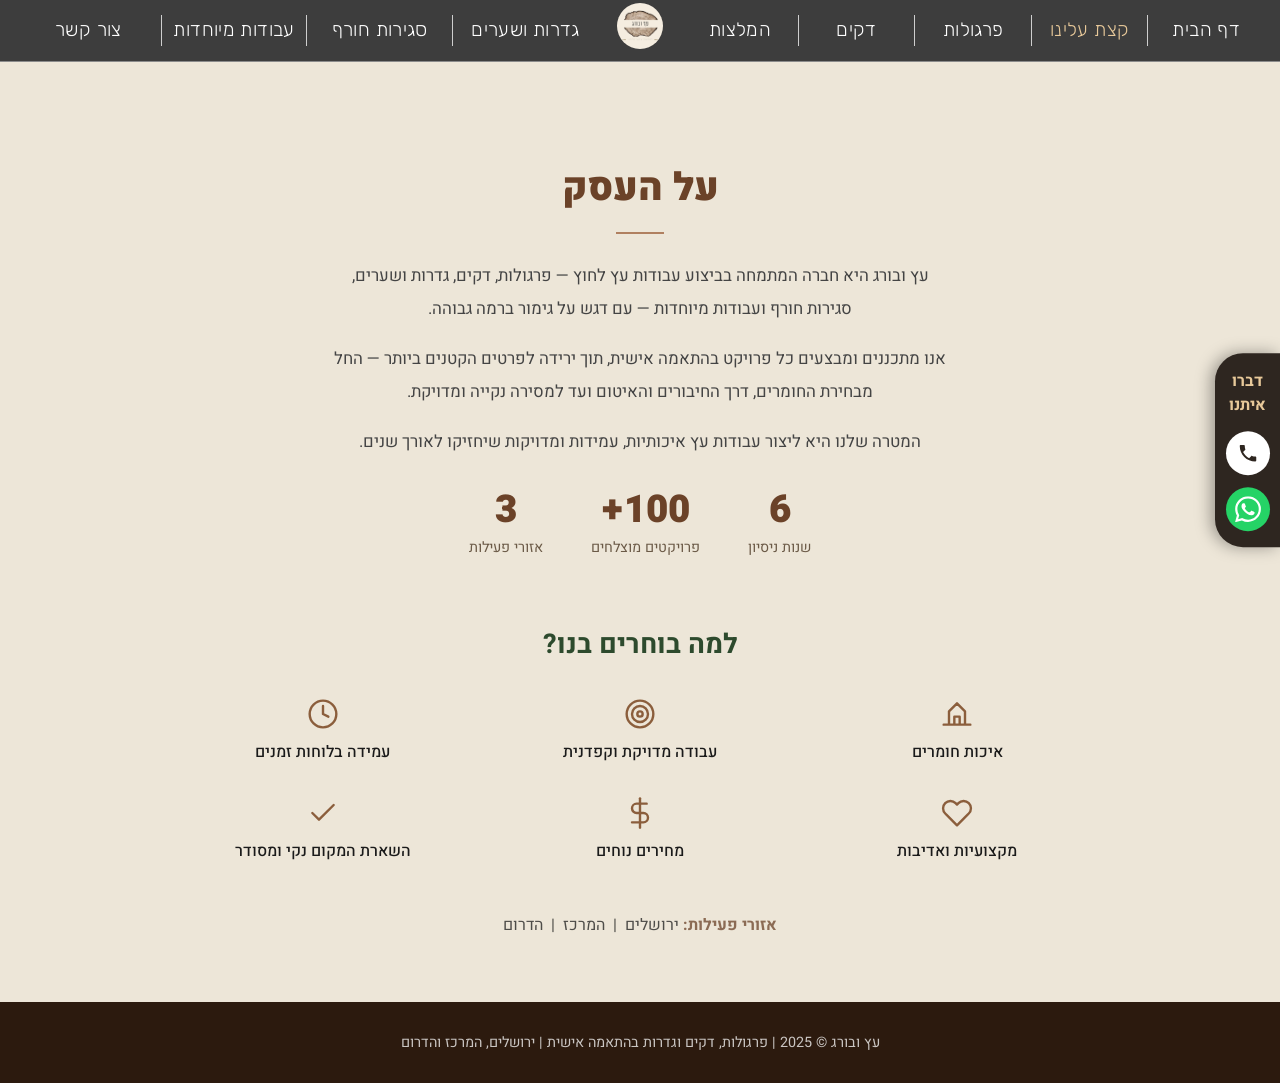
==== about.html @ 6e5e1c06 "Update about page text and projects count to 100+" ====
﻿<!DOCTYPE html>
<html lang="he" dir="rtl">
<head>
  <meta charset="UTF-8">
  <meta name="viewport" content="width=device-width, initial-scale=1.0">
  <meta name="description" content="עץ ובורג — 6 שנות ניסיון בעבודות עץ איכותיות. פרגולות, דקים וגדרות בירושלים, המרכז והדרום.">
  <title>קצת עלינו | עץ ובורג</title>
  <link rel="stylesheet" href="css/style.css">
  <style>
    .page-content { background-color: #ede6d8; }

    .about-section {
      max-width: 1000px;
      margin: 4rem auto;
      padding: 0 2rem;
    }

    .about-hero {
      display: flex;
      gap: 3rem;
      align-items: center;
      margin-bottom: 4rem;
    }

    .about-hero img {
      width: 340px;
      height: 400px;
      object-fit: cover;
      border-radius: var(--border-radius);
      box-shadow: var(--shadow);
      flex-shrink: 0;
    }

    .about-hero img[src="assets/owner.jpg"] {
      display: none;
    }

    .about-hero-text {
      flex: 1;
      text-align: center;
    }

    .about-hero-text h1 {
      font-size: 2.4rem;
      font-weight: 900;
      color: var(--color-primary);
      margin-bottom: 1rem;
    }

    .about-hero-text h1::after {
      content: '';
      display: block;
      width: 48px;
      height: 2px;
      background-color: #b08060;
      margin: 0.8rem auto 1.6rem;
    }

    .about-hero-text p {
      font-size: 1.05rem;
      line-height: 1.95;
      color: #444;
      margin-bottom: 1.1rem;
      max-width: 620px;
      margin-right: auto;
      margin-left: auto;
    }

    .about-stats {
      display: flex;
      justify-content: center;
      gap: 3rem;
      margin-top: 2rem;
      flex-wrap: wrap;
    }

    .stat {
      text-align: center;
    }

    .stat-number {
      font-size: 2.4rem;
      font-weight: 900;
      color: var(--color-primary);
      line-height: 1;
    }

    .stat-label {
      font-size: 0.9rem;
      color: #6b5a47;
      margin-top: 0.4rem;
    }

    .values-section h2 {
      font-size: 1.7rem;
      font-weight: 700;
      color: var(--color-secondary);
      margin-bottom: 2rem;
      text-align: center;
    }

    .values-grid {
      display: grid;
      grid-template-columns: repeat(3, 1fr);
      gap: 2rem 1rem;
      text-align: center;
    }

    .value-item {
      display: flex;
      flex-direction: column;
      align-items: center;
      gap: 0.6rem;
    }

    .value-item svg {
      width: 32px;
      height: 32px;
      stroke: #8B5E3C;
      fill: none;
      stroke-width: 1.8;
      stroke-linecap: round;
      stroke-linejoin: round;
    }

    .value-item span {
      font-size: 1rem;
      font-weight: 500;
      color: var(--color-text);
    }

    .areas-section {
      margin-top: 3.5rem;
      background-color: var(--color-secondary);
      color: var(--color-white);
      border-radius: var(--border-radius);
      padding: 2rem;
      text-align: center;
      margin-bottom: 4rem;
    }

    .areas-section h2 {
      font-size: 1.4rem;
      font-weight: 700;
      margin-bottom: 0.8rem;
    }

    .areas-section p {
      font-size: 1.05rem;
      opacity: 0.9;
    }

    .areas-line {
      text-align: center;
      font-size: 1rem;
      color: var(--color-text);
      margin: 3rem 0 4rem;
      opacity: 0.75;
    }

    .areas-line span {
      font-weight: 700;
      color: var(--color-primary);
    }

    @media (max-width: 768px) {
      .about-hero { flex-direction: column; }
      .about-hero img { width: 100%; height: 280px; }
      .values-grid { grid-template-columns: 1fr; }
    }
  </style>
</head>
<body>

<nav class="navbar">
    <ul class="navbar-links navbar-links-right" id="navbar-links-right">
      <li><a href="index.html">דף הבית</a></li>
      <li><a href="about.html">קצת עלינו</a></li>
      <li><a href="category.html?cat=pergolas">פרגולות</a></li>
      <li><a href="category.html?cat=decks">דקים</a></li>
      <li><a href="reviews.html">המלצות</a></li>
    </ul>
    <div class="navbar-logo">
      <a href="index.html"><img src="assets/logo.png" alt="עץ ובורג לוגו"></a>
    </div>
    <ul class="navbar-links navbar-links-left" id="navbar-links-left">
      <li><a href="category.html?cat=fences">גדרות ושערים</a></li>
      <li><a href="category.html?cat=winter">סגירות חורף</a></li>
      <li><a href="category.html?cat=special">עבודות מיוחדות</a></li>
      <li><a href="contact.html">צור קשר</a></li>
    </ul>
    <button class="hamburger" id="hamburger" aria-label="פתח תפריט">
      <span></span><span></span><span></span>
    </button>
  </nav>

  <main class="page-content">
    <div class="about-section">

      <div class="about-hero">
        <img src="assets/owner.jpg" alt="בעל העסק בעבודה">
        <div class="about-hero-text">
          <h1>על העסק</h1>
          <p>
            עץ ובורג היא חברה המתמחה בביצוע עבודות עץ לחוץ — פרגולות, דקים, גדרות ושערים,
            סגירות חורף ועבודות מיוחדות — עם דגש על גימור ברמה גבוהה.
          </p>
          <p>
            אנו מתכננים ומבצעים כל פרויקט בהתאמה אישית, תוך ירידה לפרטים הקטנים ביותר —
            החל מבחירת החומרים, דרך החיבורים והאיטום ועד למסירה נקייה ומדויקת.
          </p>
          <p>
            המטרה שלנו היא ליצור עבודות עץ איכותיות, עמידות ומדויקות שיחזיקו לאורך שנים.
          </p>
          <div class="about-stats">
            <div class="stat">
              <div class="stat-number">6</div>
              <div class="stat-label">שנות ניסיון</div>
            </div>
            <div class="stat">
              <div class="stat-number">100+</div>
              <div class="stat-label">פרויקטים מוצלחים</div>
            </div>
            <div class="stat">
              <div class="stat-number">3</div>
              <div class="stat-label">אזורי פעילות</div>
            </div>
          </div>
        </div>
      </div>

      <div class="values-section">
        <h2>למה בוחרים בנו?</h2>
        <div class="values-grid">

          <div class="value-item">
            <svg viewBox="0 0 24 24"><path d="M2 20h20M6 20V10l6-6 6 6v10M10 20v-6h4v6"/></svg>
            <span>איכות חומרים</span>
          </div>

          <div class="value-item">
            <svg viewBox="0 0 24 24"><circle cx="12" cy="12" r="10"/><circle cx="12" cy="12" r="6"/><circle cx="12" cy="12" r="2"/></svg>
            <span>עבודה מדויקת וקפדנית</span>
          </div>

          <div class="value-item">
            <svg viewBox="0 0 24 24"><circle cx="12" cy="12" r="10"/><polyline points="12 6 12 12 16 14"/></svg>
            <span>עמידה בלוחות זמנים</span>
          </div>

          <div class="value-item">
            <svg viewBox="0 0 24 24"><path d="M20.84 4.61a5.5 5.5 0 0 0-7.78 0L12 5.67l-1.06-1.06a5.5 5.5 0 0 0-7.78 7.78l1.06 1.06L12 21.23l7.78-7.78 1.06-1.06a5.5 5.5 0 0 0 0-7.78z"/></svg>
            <span>מקצועיות ואדיבות</span>
          </div>

          <div class="value-item">
            <svg viewBox="0 0 24 24"><line x1="12" y1="1" x2="12" y2="23"/><path d="M17 5H9.5a3.5 3.5 0 0 0 0 7h5a3.5 3.5 0 0 1 0 7H6"/></svg>
            <span>מחירים נוחים</span>
          </div>

          <div class="value-item">
            <svg viewBox="0 0 24 24"><polyline points="20 6 9 17 4 12"/></svg>
            <span>השארת המקום נקי ומסודר</span>
          </div>

        </div>
      </div>

      <div class="areas-line">
        <span>אזורי פעילות:</span> ירושלים &nbsp;|&nbsp; המרכז &nbsp;|&nbsp; הדרום
      </div>

    </div>
  </main>

  <!-- ווידג'ט יצירת קשר צף -->
  <div class="contact-widget">
    <span class="contact-widget-label">דברו<br>איתנו</span>
    <a href="tel:+972522090411" class="contact-btn contact-btn-phone" aria-label="התקשר אלינו">
      <svg viewBox="0 0 24 24" xmlns="http://www.w3.org/2000/svg">
        <path d="M6.62 10.79c1.44 2.83 3.76 5.14 6.59 6.59l2.2-2.2c.27-.27.67-.36 1.02-.24 1.12.37 2.33.57 3.57.57.55 0 1 .45 1 1V20c0 .55-.45 1-1 1-9.39 0-17-7.61-17-17 0-.55.45-1 1-1h3.5c.55 0 1 .45 1 1 0 1.25.2 2.45.57 3.57.11.35.03.74-.25 1.02l-2.2 2.2z"/>
      </svg>
    </a>
    <a href="https://wa.me/972522090411?text=שלום נתנאל, הגעתי אליך דרך האתר ואשמח לשמוע פרטים נוספים" class="contact-btn contact-btn-whatsapp" target="_blank" rel="noopener" aria-label="וואטסאפ">
      <svg viewBox="0 0 24 24" xmlns="http://www.w3.org/2000/svg">
        <path d="M17.472 14.382c-.297-.149-1.758-.867-2.03-.967-.273-.099-.471-.148-.67.15-.197.297-.767.966-.94 1.164-.173.199-.347.223-.644.075-.297-.15-1.255-.463-2.39-1.475-.883-.788-1.48-1.761-1.653-2.059-.173-.297-.018-.458.13-.606.134-.133.298-.347.446-.52.149-.174.198-.298.298-.497.099-.198.05-.371-.025-.52-.075-.149-.669-1.612-.916-2.207-.242-.579-.487-.5-.669-.51-.173-.008-.371-.01-.57-.01-.198 0-.52.074-.792.372-.272.297-1.04 1.016-1.04 2.479 0 1.462 1.065 2.875 1.213 3.074.149.198 2.096 3.2 5.077 4.487.709.306 1.262.489 1.694.625.712.227 1.36.195 1.871.118.571-.085 1.758-.719 2.006-1.413.248-.694.248-1.289.173-1.413-.074-.124-.272-.198-.57-.347m-5.421 7.403h-.004a9.87 9.87 0 01-5.031-1.378l-.361-.214-3.741.982.998-3.648-.235-.374a9.86 9.86 0 01-1.51-5.26c.001-5.45 4.436-9.884 9.888-9.884 2.64 0 5.122 1.03 6.988 2.898a9.825 9.825 0 012.893 6.994c-.003 5.45-4.437 9.884-9.885 9.884m8.413-18.297A11.815 11.815 0 0012.05 0C5.495 0 .16 5.335.157 11.892c0 2.096.547 4.142 1.588 5.945L.057 24l6.305-1.654a11.882 11.882 0 005.683 1.448h.005c6.554 0 11.89-5.335 11.893-11.893a11.821 11.821 0 00-3.48-8.413z"/>
      </svg>
    </a>
  </div>
  <footer>
    <p>עץ ובורג &copy; 2025 | פרגולות, דקים וגדרות בהתאמה אישית | ירושלים, המרכז והדרום</p>
  </footer>

  <script src="js/main.js"></script>
</body>
</html>
---- css/style.css ----
@import url('https://fonts.googleapis.com/css2?family=Heebo:wght@300;400;500;700;900&family=Rubik:wght@300;400;500&family=Secular+One&family=Noto+Serif+Hebrew:wght@700;900&display=swap');
@import 'variables.css';

* {
  margin: 0;
  padding: 0;
  box-sizing: border-box;
}

html {
  direction: rtl;
  scroll-behavior: smooth;
}

body {
  font-family: var(--font-family);
  color: var(--color-text);
  background-color: var(--color-background);
  line-height: 1.6;
}

/* ===== NAVBAR ===== */
.navbar {
  position: fixed;
  top: 0;
  right: 0;
  left: 0;
  height: var(--navbar-height);
  background-color: #3d3d3d;
  z-index: 1000;
  display: flex;
  align-items: center;
  justify-content: center;
  padding: 0 1rem;
  border-bottom: 1px solid rgba(255, 255, 255, 0.4);
}

.navbar-logo {
  flex-shrink: 0;
  padding: 0 1.2rem;
}

.navbar-logo img {
  height: 46px;
  width: 46px;
  object-fit: cover;
  border-radius: 50%;
  background-color: #f5ede0;
}

.navbar-links {
  display: flex;
  align-items: center;
  list-style: none;
  flex: 1;
}

.navbar-links-right {
  justify-content: flex-end;
}

.navbar-links-left {
  justify-content: flex-start;
}

.navbar-links li {
  flex: 1;
  display: flex;
  align-items: center;
  justify-content: center;
  white-space: nowrap;
}

.navbar-links li:not(:last-child) {
  border-left: 1px solid rgba(255, 255, 255, 0.75);
}


.navbar-links a {
  text-decoration: none;
  color: #ffffff;
  font-size: 1.2rem;
  font-weight: 300;
  font-family: 'Rubik', sans-serif;
  letter-spacing: 0.02em;
  transition: color var(--transition);
  white-space: nowrap;
}

.navbar-links a:hover,
.navbar-links a.active {
  color: #e8c99a;
}

/* ===== HAMBURGER ===== */
.hamburger {
  display: none;
  flex-direction: column;
  gap: 5px;
  cursor: pointer;
  background: none;
  border: none;
  padding: 5px;
}

.hamburger span {
  display: block;
  width: 26px;
  height: 2px;
  background-color: #ffffff;
  transition: var(--transition);
}

.hamburger.open span:nth-child(1) {
  transform: translateY(7px) rotate(45deg);
}
.hamburger.open span:nth-child(2) {
  opacity: 0;
}
.hamburger.open span:nth-child(3) {
  transform: translateY(-7px) rotate(-45deg);
}

/* ===== PAGE CONTENT ===== */
.page-content {
  margin-top: var(--navbar-height);
  min-height: calc(100vh - var(--navbar-height));
  background-color: #ede6d8;
  padding-top: 2rem;
}

/* ===== CONTACT WIDGET ===== */
.contact-widget {
  position: fixed;
  top: 50%;
  right: 0;
  transform: translateY(-50%);
  background-color: #2e2620;
  border-radius: 28px 0 0 28px;
  padding: 1rem 0.65rem;
  display: flex;
  flex-direction: column;
  align-items: center;
  gap: 0.7rem;
  z-index: 999;
  box-shadow: -4px 0 16px rgba(0, 0, 0, 0.35);
}

.contact-widget-label {
  color: #e8c99a;
  font-family: var(--font-family);
  font-size: 1rem;
  font-weight: 700;
  text-align: center;
  line-height: 1.5;
  margin-bottom: 0.2rem;
}

.contact-btn {
  width: 44px;
  height: 44px;
  border-radius: 50%;
  display: flex;
  align-items: center;
  justify-content: center;
  text-decoration: none;
  transition: transform var(--transition);
}

.contact-btn:hover {
  transform: scale(1.12);
}

.contact-btn-phone {
  background-color: #ffffff;
}

.contact-btn-phone svg {
  width: 22px;
  height: 22px;
  fill: #2e2620;
}

.contact-btn-whatsapp {
  background-color: #25D366;
}

.contact-btn-whatsapp svg {
  width: 26px;
  height: 26px;
  fill: white;
}

/* ===== FOOTER ===== */
footer {
  background-color: #2c1a0e;
  color: rgba(255,255,255,0.75);
  text-align: center;
  padding: 1.8rem 2rem;
  font-size: 0.9rem;
}

/* ===== HOME PAGE PANELS ===== */
.home-panels {
  display: flex;
  height: calc(100vh - var(--navbar-height));
}

.panel {
  flex: 1;
  position: relative;
  overflow: hidden;
  cursor: pointer;
  background-color: #2D4A2D;
}

.panel:nth-child(2) {
  flex: 1.8;
}

.panel-slides {
  position: absolute;
  inset: 0;
}

.panel-slides img {
  position: absolute;
  inset: 0;
  width: 100%;
  height: 100%;
  object-fit: cover;
  opacity: 0;
  transition: opacity 1.8s ease;
}

.panel-slides img.active {
  opacity: 1;
  animation: pan-right-to-left 4.5s ease-in-out forwards;
}

@keyframes pan-right-to-left {
  from { transform: scale(1.12) translateX(4%); }
  to   { transform: scale(1.12) translateX(-4%); }
}

.panel-label {
  position: absolute;
  bottom: 22%;
  right: 0;
  left: 0;
  color: var(--color-white);
  font-size: 3.2rem;
  font-weight: 400;
  font-family: 'Secular One', sans-serif;
  letter-spacing: 0.03em;
  text-align: center;
  padding: 0 1rem;
  text-shadow: 4px 4px 0 #000;
}


.panel::after {
  content: '';
  position: absolute;
  bottom: 0;
  left: 0;
  right: 0;
  height: 25%;
  background: linear-gradient(transparent, rgba(0, 0, 0, 0.45));
  pointer-events: none;
  z-index: 1;
}

.panel-label {
  z-index: 2;
}

.panel:not(:last-child) {
  border-left: 2px solid rgba(255, 255, 255, 0.85);
}

/* ===== MOBILE MENU ===== */
.mobile-menu {
  display: none;
  position: fixed;
  top: var(--navbar-height);
  right: 0;
  left: 0;
  background-color: #3d3d3d;
  flex-direction: column;
  list-style: none;
  z-index: 998;
  box-shadow: var(--shadow);
  max-height: calc(100vh - var(--navbar-height));
  overflow-y: auto;
}

.mobile-menu.open {
  display: flex;
}

.mobile-menu li {
  border-bottom: 1px solid rgba(255,255,255,0.1);
}

.mobile-menu a {
  display: block;
  padding: 0.9rem 1.5rem;
  color: rgba(255,255,255,0.9);
  text-decoration: none;
  font-size: 1.05rem;
  font-family: 'Rubik', sans-serif;
  font-weight: 500;
}

.mobile-menu a:hover {
  color: #e8c99a;
  background-color: rgba(255,255,255,0.05);
}

/* ===== MOBILE ===== */
@media (max-width: 768px) {
  .hamburger {
    display: flex;
    position: absolute;
    left: 1rem;
    top: 50%;
    transform: translateY(-50%);
  }

  .navbar {
    justify-content: center;
  }

  .navbar-links-right,
  .navbar-links-left {
    display: none;
  }

  .home-panels {
    flex-direction: column;
    height: auto;
  }

  .panel {
    flex: none;
    height: 40vh;
    min-height: 220px;
    width: 100%;
  }
}
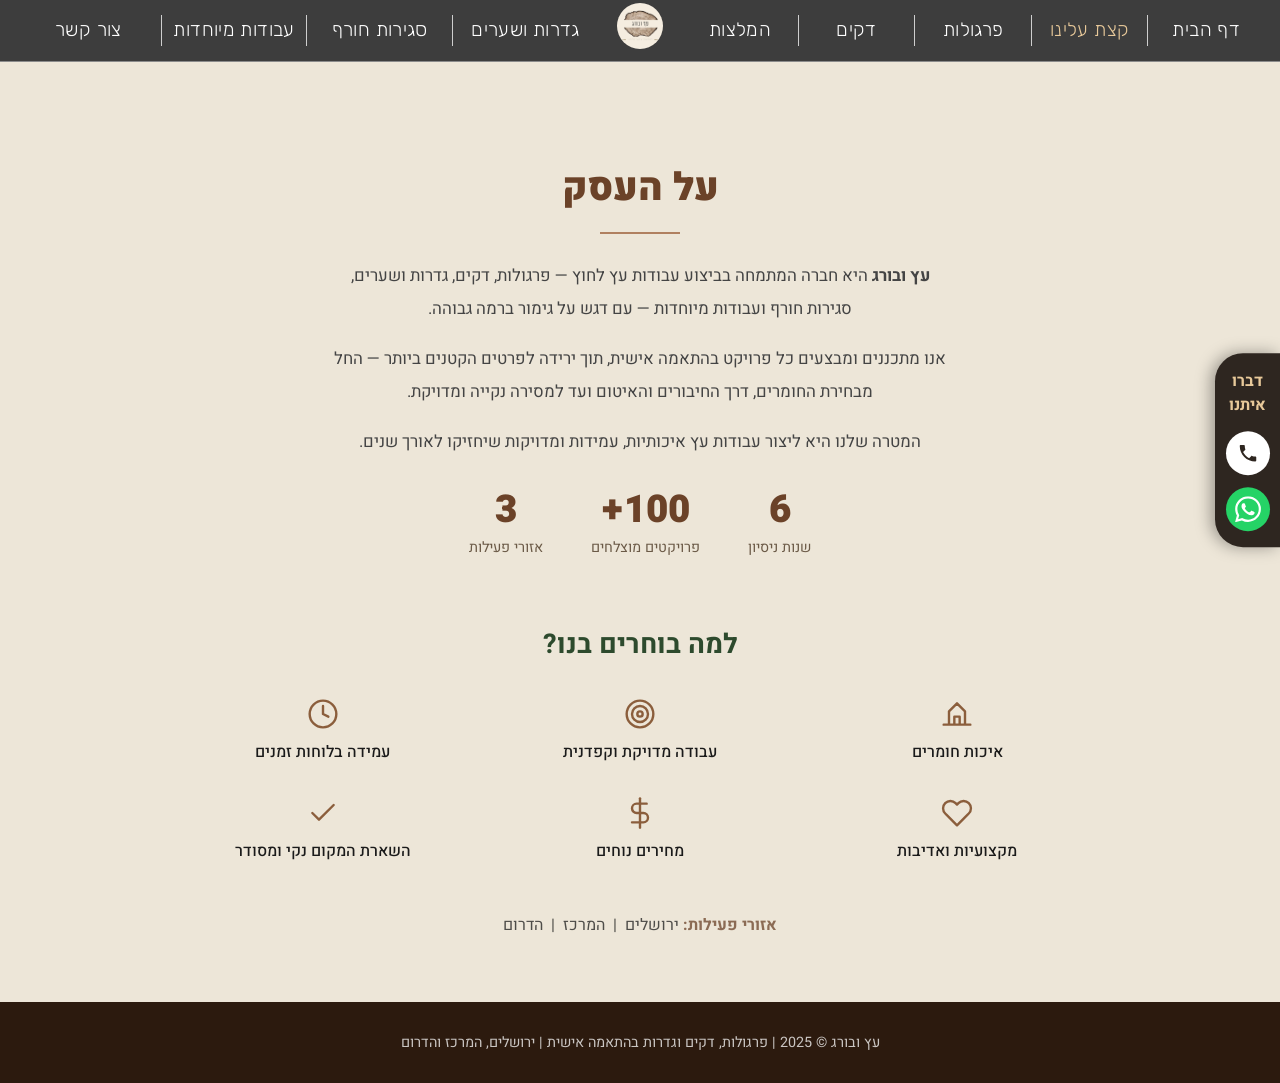
==== commit 31a3bfa0: "Widen divider line and bold עץ ובורג in about page" ====
--- a/about.html
+++ b/about.html
@@ -50,7 +50,7 @@
     .about-hero-text h1::after {
       content: '';
       display: block;
-      width: 48px;
+      width: 80px;
       height: 2px;
       background-color: #b08060;
       margin: 0.8rem auto 1.6rem;
@@ -202,7 +202,7 @@
         <div class="about-hero-text">
           <h1>על העסק</h1>
           <p>
-            עץ ובורג היא חברה המתמחה בביצוע עבודות עץ לחוץ — פרגולות, דקים, גדרות ושערים,
+            <strong>עץ ובורג</strong> היא חברה המתמחה בביצוע עבודות עץ לחוץ — פרגולות, דקים, גדרות ושערים,
             סגירות חורף ועבודות מיוחדות — עם דגש על גימור ברמה גבוהה.
           </p>
           <p>
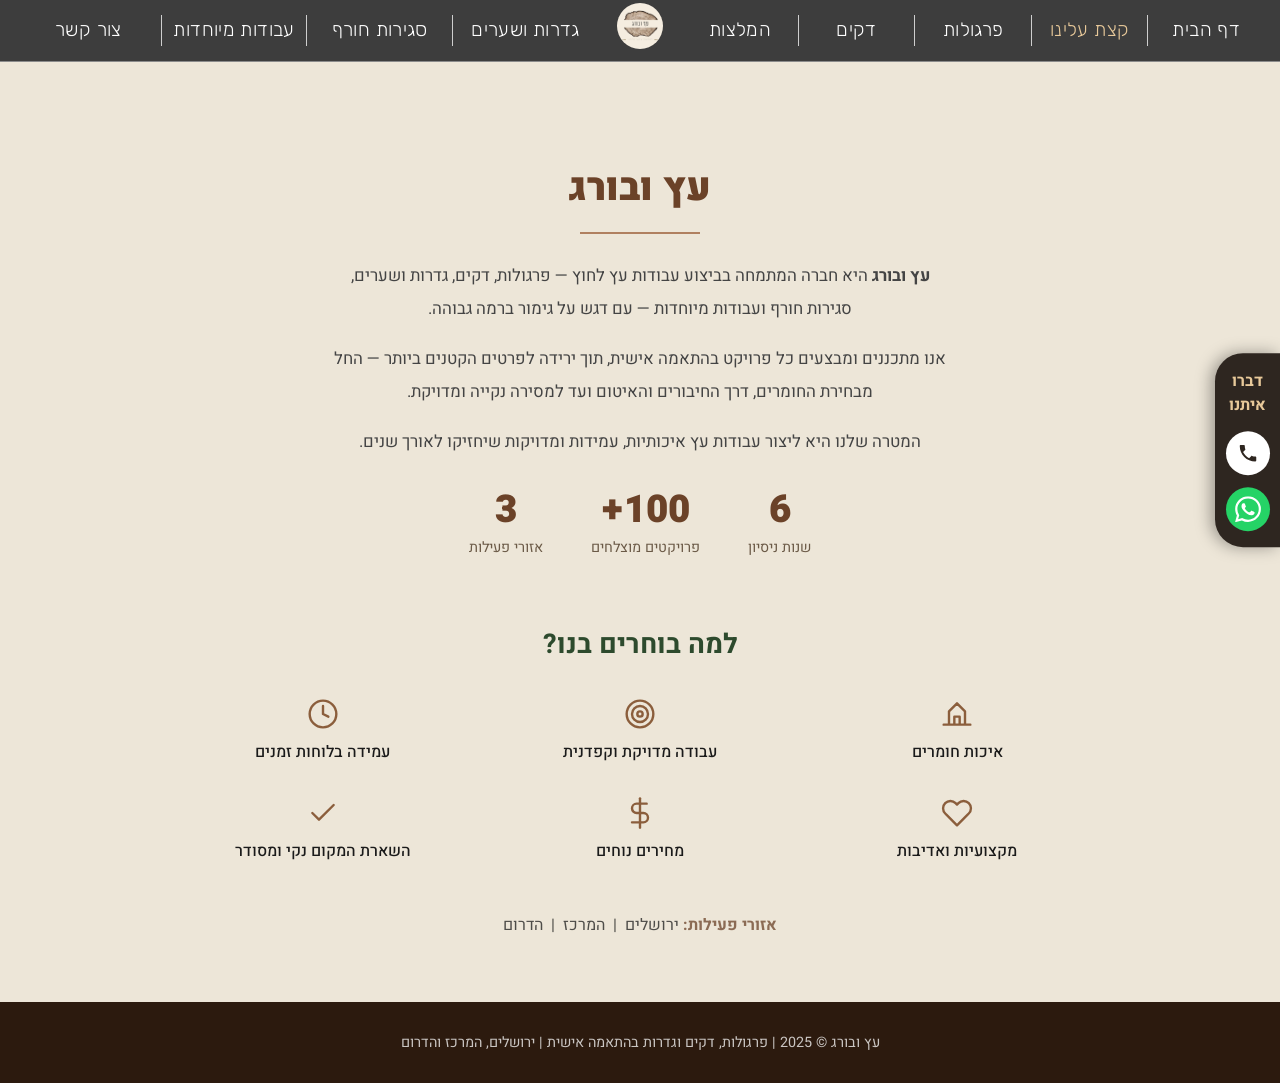
==== commit f5d95262: "Update about title to עץ ובורג and lengthen divider line" ====
--- a/about.html
+++ b/about.html
@@ -50,7 +50,7 @@
     .about-hero-text h1::after {
       content: '';
       display: block;
-      width: 80px;
+      width: 120px;
       height: 2px;
       background-color: #b08060;
       margin: 0.8rem auto 1.6rem;
@@ -200,7 +200,7 @@
       <div class="about-hero">
         <img src="assets/owner.jpg" alt="בעל העסק בעבודה">
         <div class="about-hero-text">
-          <h1>על העסק</h1>
+          <h1>עץ ובורג</h1>
           <p>
             <strong>עץ ובורג</strong> היא חברה המתמחה בביצוע עבודות עץ לחוץ — פרגולות, דקים, גדרות ושערים,
             סגירות חורף ועבודות מיוחדות — עם דגש על גימור ברמה גבוהה.
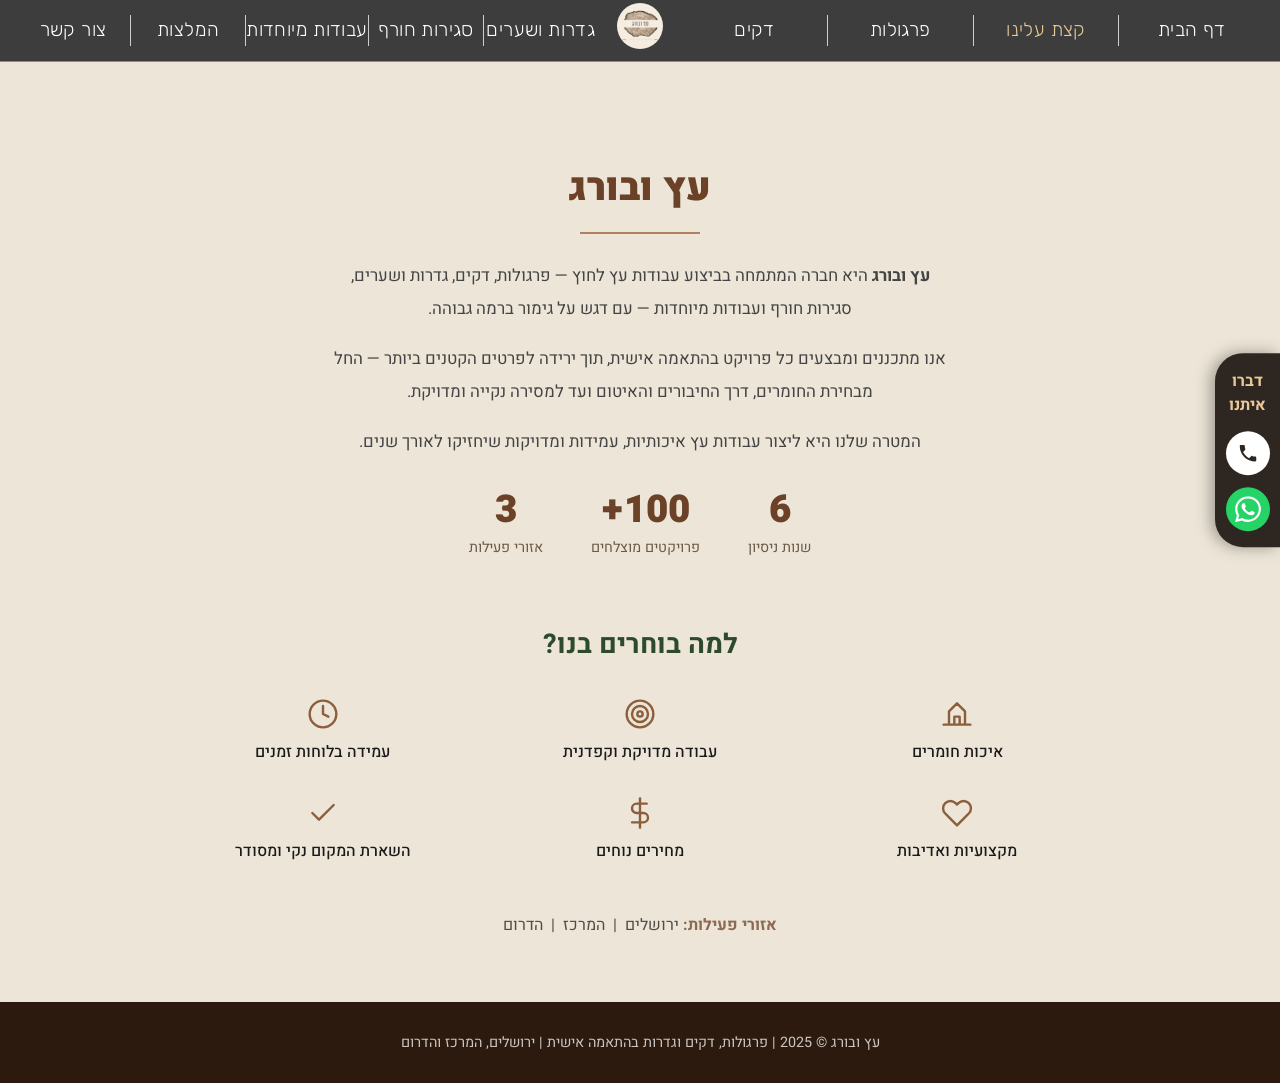
==== commit 470c8d54: "Move המלצות back to left side of navbar" ====
--- a/about.html
+++ b/about.html
@@ -178,7 +178,6 @@
       <li><a href="about.html">קצת עלינו</a></li>
       <li><a href="category.html?cat=pergolas">פרגולות</a></li>
       <li><a href="category.html?cat=decks">דקים</a></li>
-      <li><a href="reviews.html">המלצות</a></li>
     </ul>
     <div class="navbar-logo">
       <a href="index.html"><img src="assets/logo.png" alt="עץ ובורג לוגו"></a>
@@ -187,6 +186,7 @@
       <li><a href="category.html?cat=fences">גדרות ושערים</a></li>
       <li><a href="category.html?cat=winter">סגירות חורף</a></li>
       <li><a href="category.html?cat=special">עבודות מיוחדות</a></li>
+      <li><a href="reviews.html">המלצות</a></li>
       <li><a href="contact.html">צור קשר</a></li>
     </ul>
     <button class="hamburger" id="hamburger" aria-label="פתח תפריט">
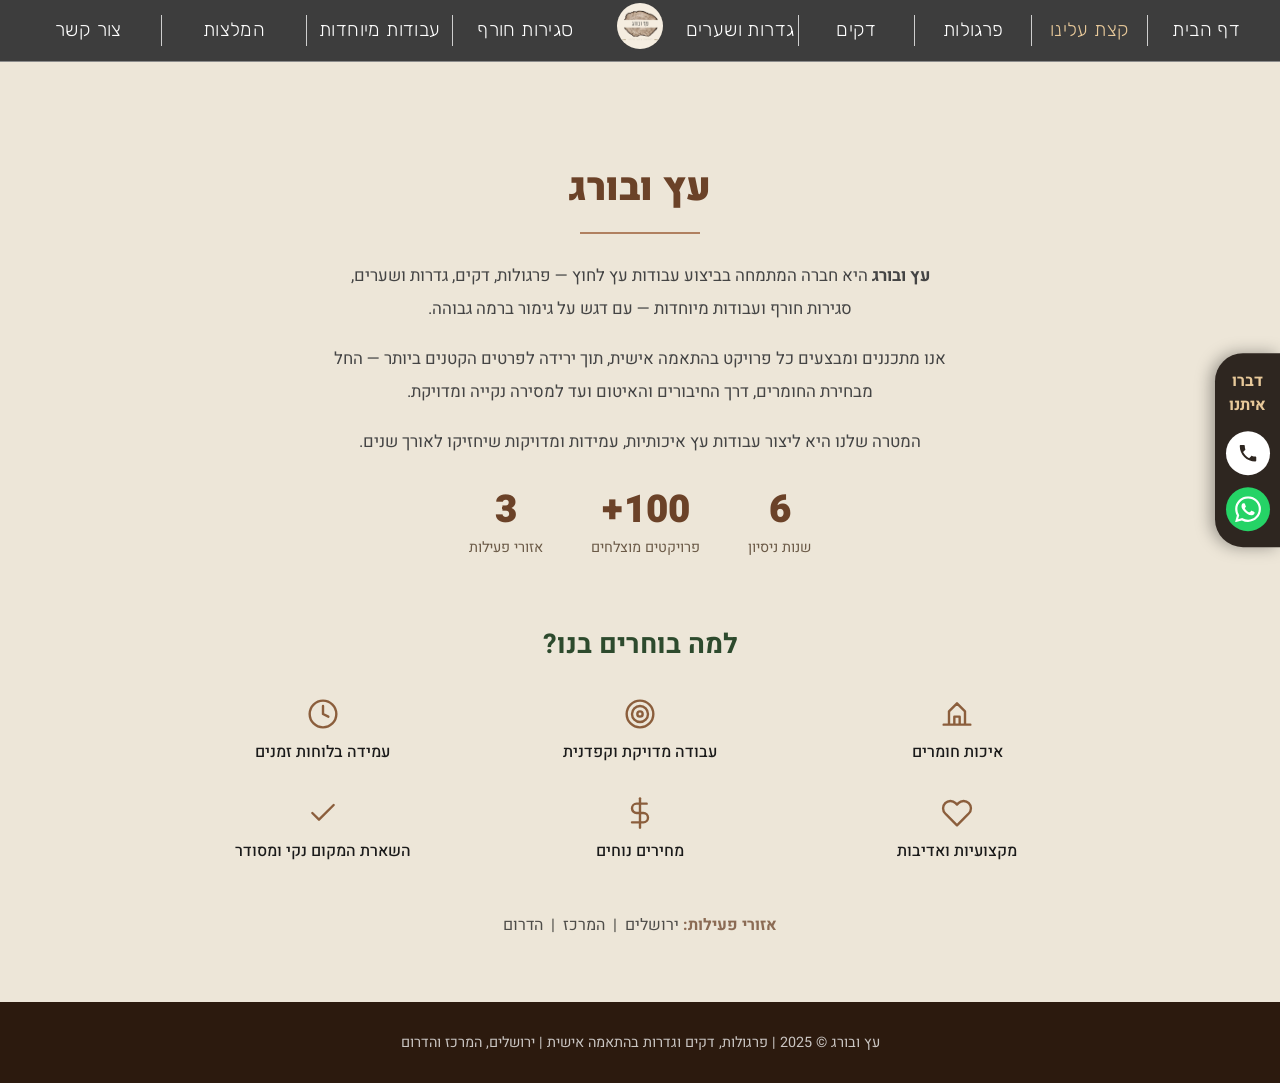
==== commit 69b5e306: "Move גדרות ושערים to right navbar for 5/4 balance" ====
--- a/about.html
+++ b/about.html
@@ -178,12 +178,12 @@
       <li><a href="about.html">קצת עלינו</a></li>
       <li><a href="category.html?cat=pergolas">פרגולות</a></li>
       <li><a href="category.html?cat=decks">דקים</a></li>
+      <li><a href="category.html?cat=fences">גדרות ושערים</a></li>
     </ul>
     <div class="navbar-logo">
       <a href="index.html"><img src="assets/logo.png" alt="עץ ובורג לוגו"></a>
     </div>
     <ul class="navbar-links navbar-links-left" id="navbar-links-left">
-      <li><a href="category.html?cat=fences">גדרות ושערים</a></li>
       <li><a href="category.html?cat=winter">סגירות חורף</a></li>
       <li><a href="category.html?cat=special">עבודות מיוחדות</a></li>
       <li><a href="reviews.html">המלצות</a></li>
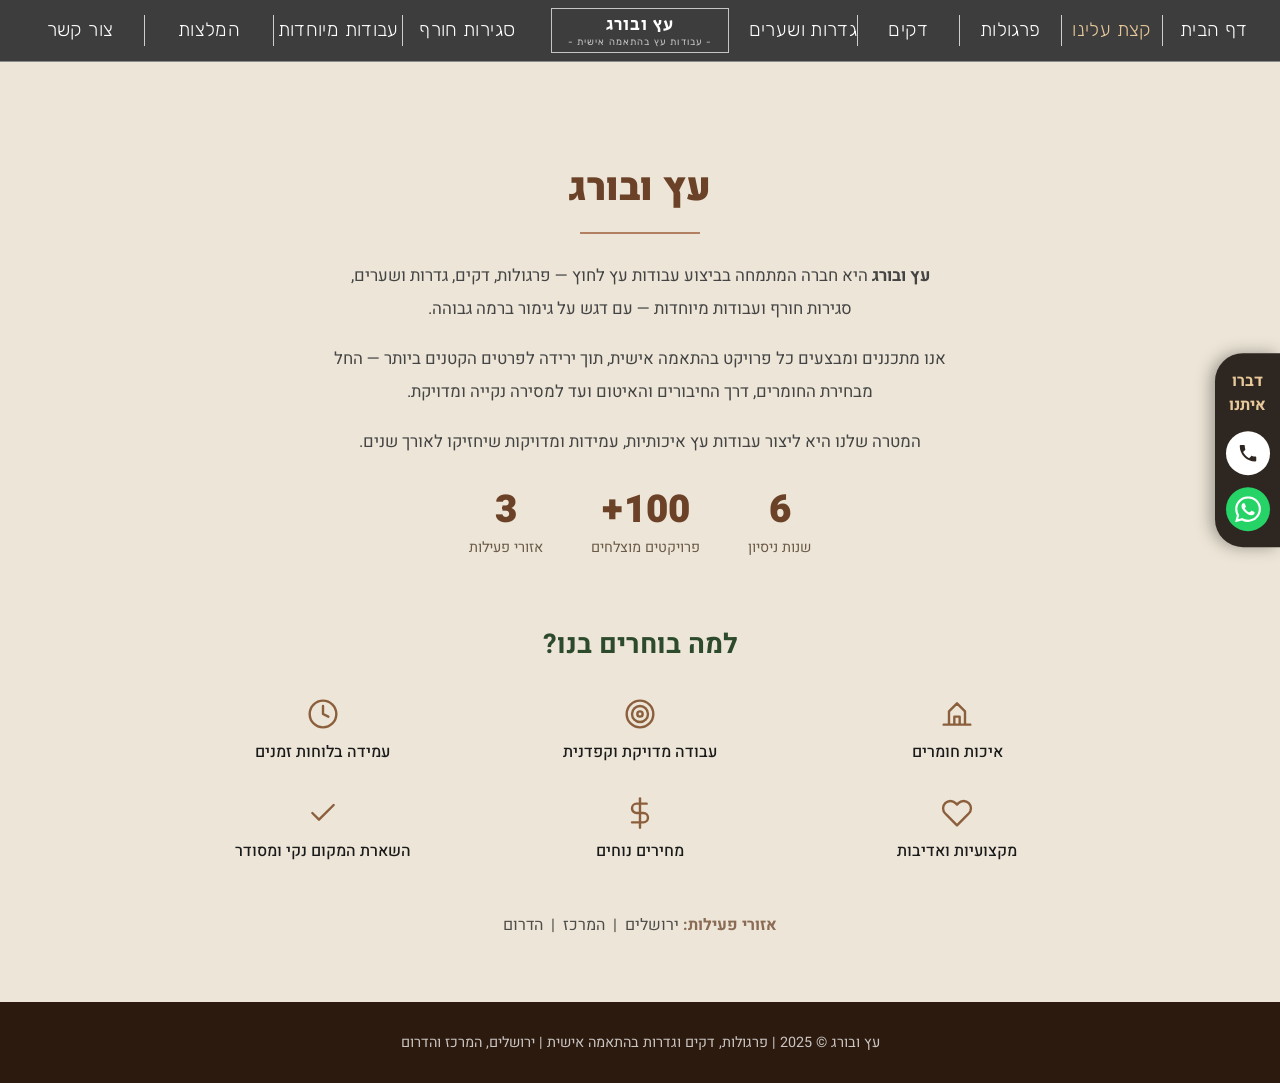
==== commit ff30cf4b: "Replace logo image with styled text logo in navbar" ====
--- a/about.html
+++ b/about.html
@@ -181,7 +181,7 @@
       <li><a href="category.html?cat=fences">גדרות ושערים</a></li>
     </ul>
     <div class="navbar-logo">
-      <a href="index.html"><img src="assets/logo.png" alt="עץ ובורג לוגו"></a>
+      <a href="index.html"><div class="logo-text"><span class="logo-text-main">עץ ובורג</span><span class="logo-text-sub">- עבודות עץ בהתאמה אישית -</span></div></a>
     </div>
     <ul class="navbar-links navbar-links-left" id="navbar-links-left">
       <li><a href="category.html?cat=winter">סגירות חורף</a></li>
--- a/css/style.css
+++ b/css/style.css
@@ -40,12 +40,35 @@
   padding: 0 1.2rem;
 }
 
-.navbar-logo img {
-  height: 46px;
-  width: 46px;
-  object-fit: cover;
-  border-radius: 50%;
-  background-color: #f5ede0;
+.navbar-logo a {
+  text-decoration: none;
+  display: flex;
+  align-items: center;
+}
+
+.logo-text {
+  border: 1.5px solid rgba(255,255,255,0.7);
+  padding: 0.3rem 1rem;
+  text-align: center;
+  line-height: 1.2;
+}
+
+.logo-text-main {
+  display: block;
+  font-family: 'Secular One', sans-serif;
+  font-size: 1.15rem;
+  color: #fff;
+  letter-spacing: 0.06em;
+  white-space: nowrap;
+}
+
+.logo-text-sub {
+  display: block;
+  font-family: 'Rubik', sans-serif;
+  font-size: 0.6rem;
+  color: rgba(255,255,255,0.7);
+  letter-spacing: 0.12em;
+  white-space: nowrap;
 }
 
 .navbar-links {
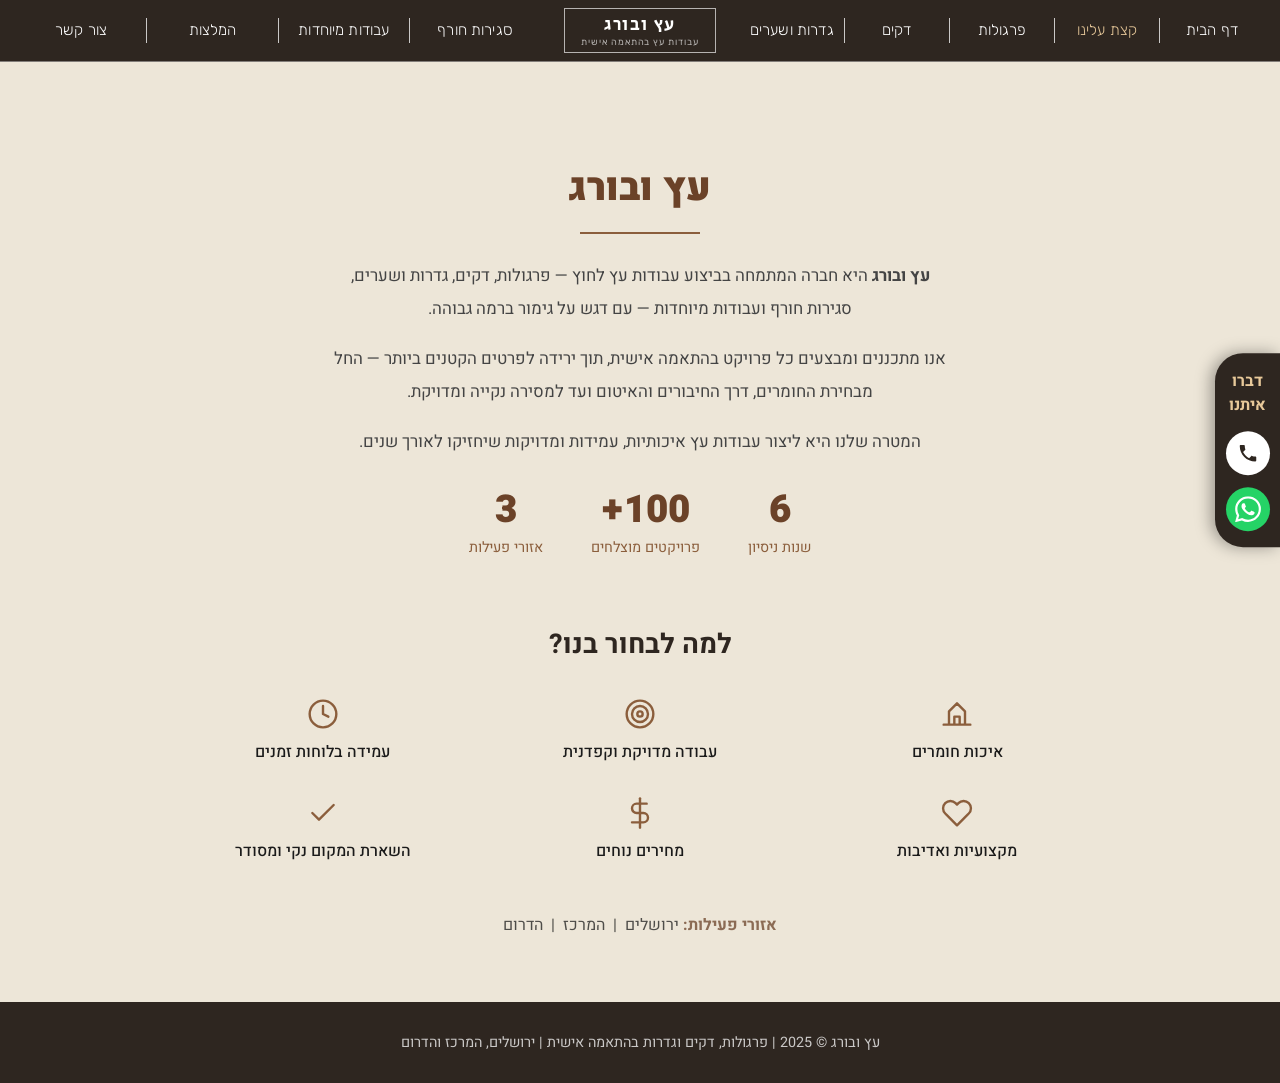
==== commit 01f4537b: "Unify color palette to 3 colors" ====
--- a/about.html
+++ b/about.html
@@ -52,7 +52,7 @@
       display: block;
       width: 120px;
       height: 2px;
-      background-color: #b08060;
+      background-color: #8B5E3C;
       margin: 0.8rem auto 1.6rem;
     }
 
@@ -87,7 +87,7 @@
 
     .stat-label {
       font-size: 0.9rem;
-      color: #6b5a47;
+      color: #8B5E3C;
       margin-top: 0.4rem;
     }
 
@@ -181,7 +181,7 @@
       <li><a href="category.html?cat=fences">גדרות ושערים</a></li>
     </ul>
     <div class="navbar-logo">
-      <a href="index.html"><div class="logo-text"><span class="logo-text-main">עץ ובורג</span><span class="logo-text-sub">- עבודות עץ בהתאמה אישית -</span></div></a>
+      <a href="index.html"><div class="logo-text"><span class="logo-text-main">עץ ובורג</span><span class="logo-text-sub">עבודות עץ בהתאמה אישית</span></div></a>
     </div>
     <ul class="navbar-links navbar-links-left" id="navbar-links-left">
       <li><a href="category.html?cat=winter">סגירות חורף</a></li>
@@ -230,7 +230,7 @@
       </div>
 
       <div class="values-section">
-        <h2>למה בוחרים בנו?</h2>
+        <h2>למה לבחור בנו?</h2>
         <div class="values-grid">
 
           <div class="value-item">
--- a/css/style.css
+++ b/css/style.css
@@ -26,7 +26,7 @@
   right: 0;
   left: 0;
   height: var(--navbar-height);
-  background-color: #3d3d3d;
+  background-color: #2e2620;
   z-index: 1000;
   display: flex;
   align-items: center;
@@ -37,37 +37,35 @@
 
 .navbar-logo {
   flex-shrink: 0;
-  padding: 0 1.2rem;
+  padding: 0 1.5rem;
 }
 
 .navbar-logo a {
   text-decoration: none;
-  display: flex;
-  align-items: center;
 }
 
 .logo-text {
-  border: 1.5px solid rgba(255,255,255,0.7);
-  padding: 0.3rem 1rem;
+  border: 1.5px solid rgba(255,255,255,0.65);
+  padding: 0.28rem 1rem;
   text-align: center;
-  line-height: 1.2;
+  line-height: 1.25;
 }
 
 .logo-text-main {
   display: block;
   font-family: 'Secular One', sans-serif;
-  font-size: 1.15rem;
+  font-size: 1.1rem;
   color: #fff;
-  letter-spacing: 0.06em;
+  letter-spacing: 0.08em;
   white-space: nowrap;
 }
 
 .logo-text-sub {
   display: block;
   font-family: 'Rubik', sans-serif;
-  font-size: 0.6rem;
-  color: rgba(255,255,255,0.7);
-  letter-spacing: 0.12em;
+  font-size: 0.58rem;
+  color: rgba(255,255,255,0.65);
+  letter-spacing: 0.1em;
   white-space: nowrap;
 }
 
@@ -102,10 +100,10 @@
 .navbar-links a {
   text-decoration: none;
   color: #ffffff;
-  font-size: 1.2rem;
+  font-size: 0.95rem;
   font-weight: 300;
   font-family: 'Rubik', sans-serif;
-  letter-spacing: 0.02em;
+  letter-spacing: 0.01em;
   transition: color var(--transition);
   white-space: nowrap;
 }
@@ -216,7 +214,7 @@
 
 /* ===== FOOTER ===== */
 footer {
-  background-color: #2c1a0e;
+  background-color: #2e2620;
   color: rgba(255,255,255,0.75);
   text-align: center;
   padding: 1.8rem 2rem;
@@ -234,7 +232,7 @@
   position: relative;
   overflow: hidden;
   cursor: pointer;
-  background-color: #2D4A2D;
+  background-color: #2e2620;
 }
 
 .panel:nth-child(2) {
@@ -309,7 +307,7 @@
   top: var(--navbar-height);
   right: 0;
   left: 0;
-  background-color: #3d3d3d;
+  background-color: #2e2620;
   flex-direction: column;
   list-style: none;
   z-index: 998;
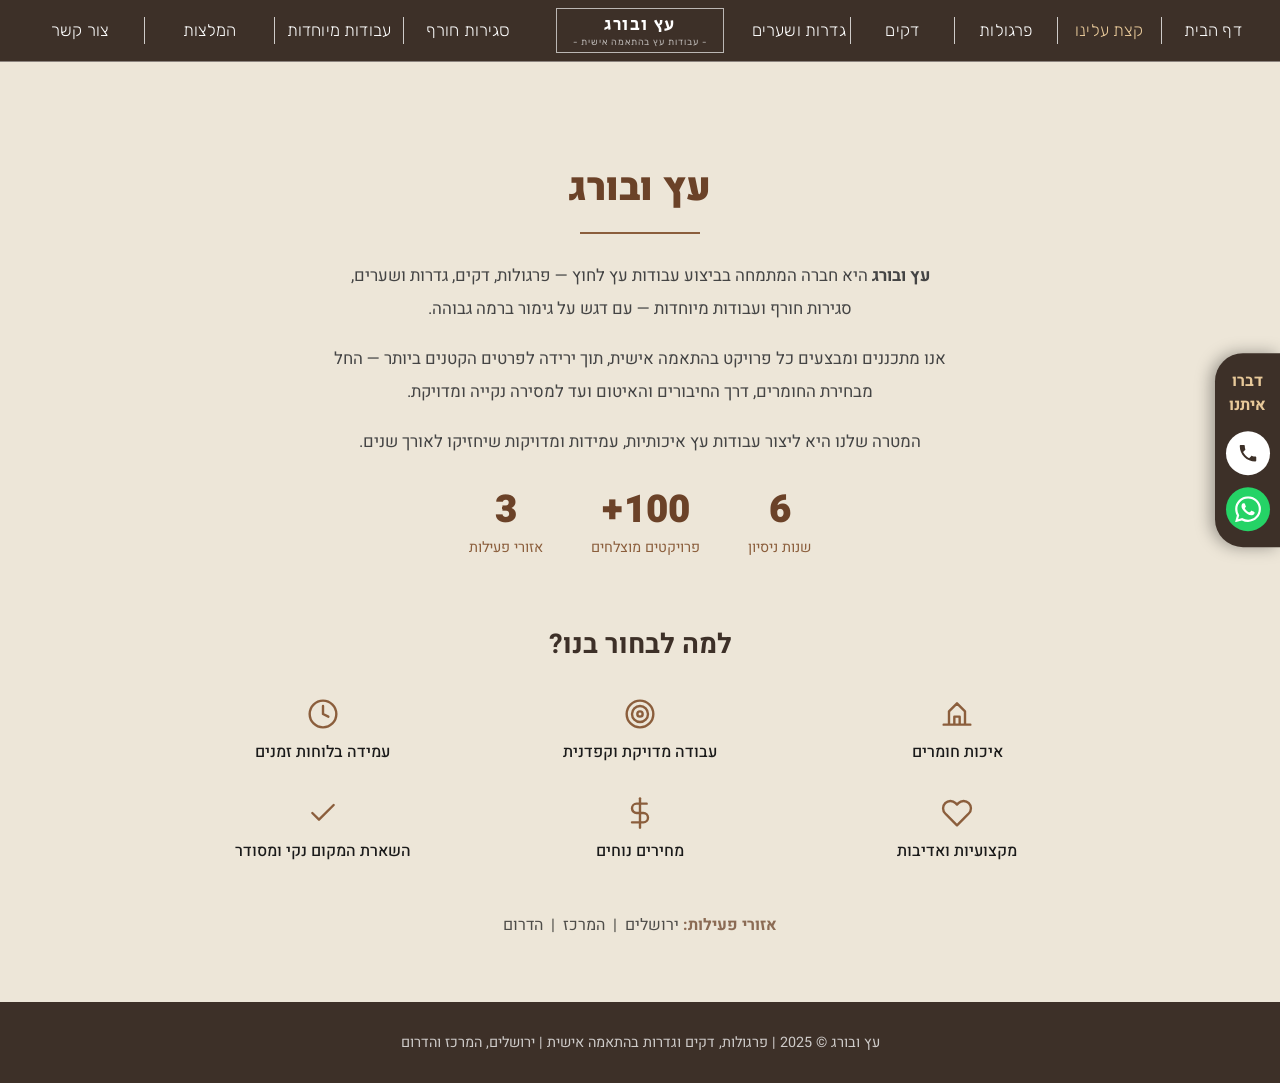
==== commit ce3dd4a6: "Increase navbar font size, restore logo dashes" ====
--- a/about.html
+++ b/about.html
@@ -181,7 +181,7 @@
       <li><a href="category.html?cat=fences">גדרות ושערים</a></li>
     </ul>
     <div class="navbar-logo">
-      <a href="index.html"><div class="logo-text"><span class="logo-text-main">עץ ובורג</span><span class="logo-text-sub">עבודות עץ בהתאמה אישית</span></div></a>
+      <a href="index.html"><div class="logo-text"><span class="logo-text-main">עץ ובורג</span><span class="logo-text-sub">- עבודות עץ בהתאמה אישית -</span></div></a>
     </div>
     <ul class="navbar-links navbar-links-left" id="navbar-links-left">
       <li><a href="category.html?cat=winter">סגירות חורף</a></li>
--- a/css/style.css
+++ b/css/style.css
@@ -26,7 +26,7 @@
   right: 0;
   left: 0;
   height: var(--navbar-height);
-  background-color: #2e2620;
+  background-color: #3d3028;
   z-index: 1000;
   display: flex;
   align-items: center;
@@ -100,7 +100,7 @@
 .navbar-links a {
   text-decoration: none;
   color: #ffffff;
-  font-size: 0.95rem;
+  font-size: 1.05rem;
   font-weight: 300;
   font-family: 'Rubik', sans-serif;
   letter-spacing: 0.01em;
@@ -156,7 +156,7 @@
   top: 50%;
   right: 0;
   transform: translateY(-50%);
-  background-color: #2e2620;
+  background-color: #3d3028;
   border-radius: 28px 0 0 28px;
   padding: 1rem 0.65rem;
   display: flex;
@@ -199,7 +199,7 @@
 .contact-btn-phone svg {
   width: 22px;
   height: 22px;
-  fill: #2e2620;
+  fill: #3d3028;
 }
 
 .contact-btn-whatsapp {
@@ -214,7 +214,7 @@
 
 /* ===== FOOTER ===== */
 footer {
-  background-color: #2e2620;
+  background-color: #3d3028;
   color: rgba(255,255,255,0.75);
   text-align: center;
   padding: 1.8rem 2rem;
@@ -232,7 +232,7 @@
   position: relative;
   overflow: hidden;
   cursor: pointer;
-  background-color: #2e2620;
+  background-color: #3d3028;
 }
 
 .panel:nth-child(2) {
@@ -307,7 +307,7 @@
   top: var(--navbar-height);
   right: 0;
   left: 0;
-  background-color: #2e2620;
+  background-color: #3d3028;
   flex-direction: column;
   list-style: none;
   z-index: 998;
